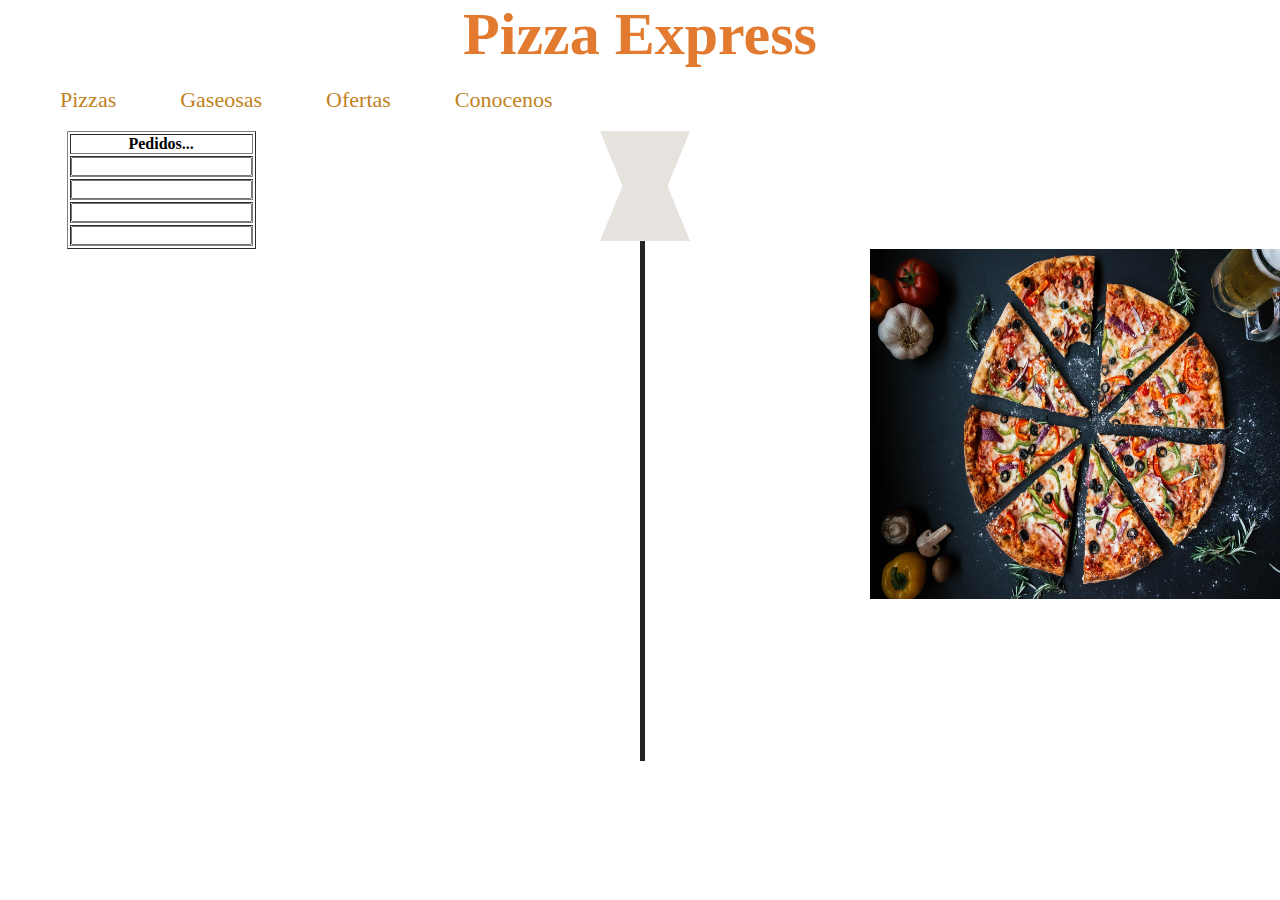
==== index.html @ 071c3110 "pagina web" ====
<!DOCTYPE html>
<html lang="en">
<head>
    <meta charset="UTF-8">
    <meta http-equiv="X-UA-Compatible" content="IE=edge">
    <meta name="viewport" content="width=device-width, initial-scale=1.0">
    <title>PizzaExpress</title>
    <link rel="stylesheet" href="css/style.css">
    <link rel="icon" href="pizza logo.png" type="imagen_png">
    
 
</head>
<body>
    <header>
        <!-- titulo y enlaces-->
        <nav>
            <section class="contenido_header">
                <div class="title">
                    <h1>Pizza Express</h1>                  
                </div>
                &nbsp;
                <div class="enlace">                   
                    <a href="">Pizzas</a>
                    <a href="">Gaseosas</a>
                    <a href="">Ofertas</a>
                    <a href="">Conocenos</a>
                </div>
            </section>         
        </nav>
        <!-- tabla y imagen --> 
        &nbsp;
        <div> 
            <section class="v_line">

            </section>
            <section class="triangulos">
                <div class="trianguloAbajo"></div>     
                <div class="trianguloArriba"></div>
            </section>
            <section class="contenido">
                <table border="1" class="tabla">
                    <thead>
                        <tr>
                            <th>
                                Pedidos...
                            </th>
                        </tr>
                    </thead>
                    <tbody>
                       <tr>
                        <td><input type="text"></td>                             
                       </tr>
                       <tr>
                        <td><input type="text"></td>                             
                       </tr>
                       <tr>
                        <td><input type="text"></td>                             
                       </tr>
                       <tr>
                        <td><input type="text"></td>                             
                       </tr>  
                    </tbody>
                </table> 
                <section class="imagen" >
                    <img id="pizza" src="pizza img.jpg" alt="imagen_pizza">
                </section>  
                
            </section>
           
        </div>

    </header>
</body>
</html>
---- css/style.css ----
*{
    
    margin: 0;
    padding: 0;
}

nav .title{
    color: rgb(226, 122, 48);
    display: flex;
    justify-content: center;
    font-size: 30px; 
}
nav .enlace a{
    color: rgb(194, 130, 35);
    text-decoration: none;
    margin-left:  45pt;
    font-size: 22px;  
}
div .tabla{
    margin-left:  50pt;
}
#pizza{
    margin-left: 870px;
    width: 450px;
    height: 350px;
}
div .v_line{
    border-left: thick solid rgb(37, 36, 36) ;
    height: 70%;
    left: 50%;
    position: absolute;
   }
div .triangulos .trianguloAbajo{
    width: 0;
    height: 0;
    border-top: 110px solid rgb(230, 226, 221);
    border-right: 45px solid transparent;
    border-left: 45px solid transparent;
    position: absolute;
    left: 46.9%;
    
}
div .triangulos .trianguloArriba{
    width: 0;
    height: 0;
    border-right: 45px solid transparent;
    border-bottom: 110px solid rgb(230, 226, 221);
    border-left: 45px solid transparent;
    position: absolute;
    left: 46.9%;
}
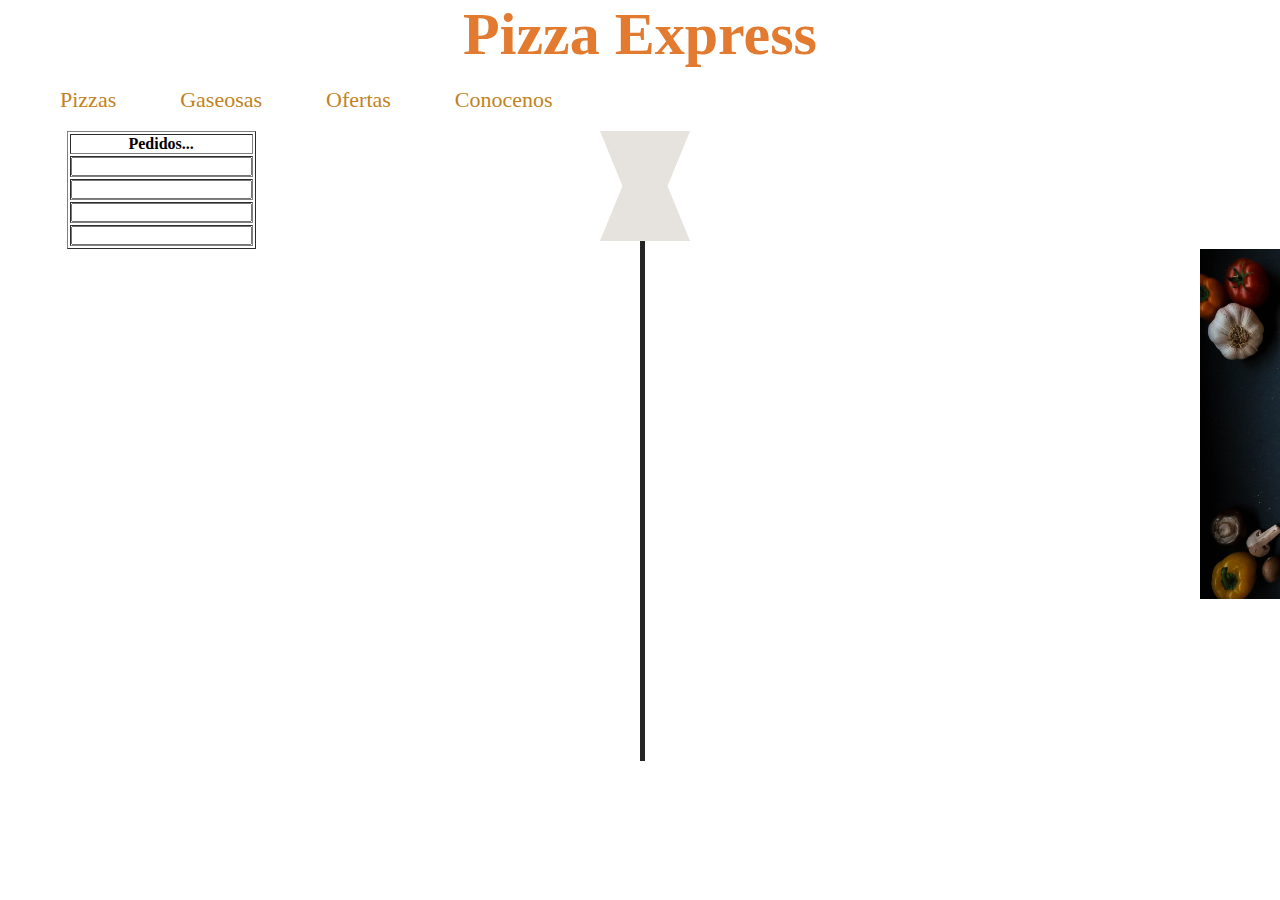
==== commit 876c12cf: "actulizada" ====
--- a/index.html
+++ b/index.html
@@ -6,7 +6,7 @@
     <meta name="viewport" content="width=device-width, initial-scale=1.0">
     <title>PizzaExpress</title>
     <link rel="stylesheet" href="css/style.css">
-    <link rel="icon" href="pizza logo.png" type="imagen_png">
+    <link rel="icon" href="img/pizza logo.png" type="imagen_png">
     
  
 </head>
@@ -18,7 +18,7 @@
                 <div class="title">
                     <h1>Pizza Express</h1>                  
                 </div>
-                &nbsp;
+                <br>
                 <div class="enlace">                   
                     <a href="">Pizzas</a>
                     <a href="">Gaseosas</a>
@@ -28,7 +28,7 @@
             </section>         
         </nav>
         <!-- tabla y imagen --> 
-        &nbsp;
+        <br>
         <div> 
             <section class="v_line">
 
@@ -61,8 +61,8 @@
                        </tr>  
                     </tbody>
                 </table> 
-                <section class="imagen" >
-                    <img id="pizza" src="pizza img.jpg" alt="imagen_pizza">
+                <section >
+                    <img id="pizza" src="img/pizza img.jpg" alt="imagen_pizza">
                 </section>  
                 
             </section>
--- a/css/style.css
+++ b/css/style.css
@@ -20,7 +20,7 @@
     margin-left:  50pt;
 }
 #pizza{
-    margin-left: 870px;
+    margin-left: 1200px;
     width: 450px;
     height: 350px;
 }
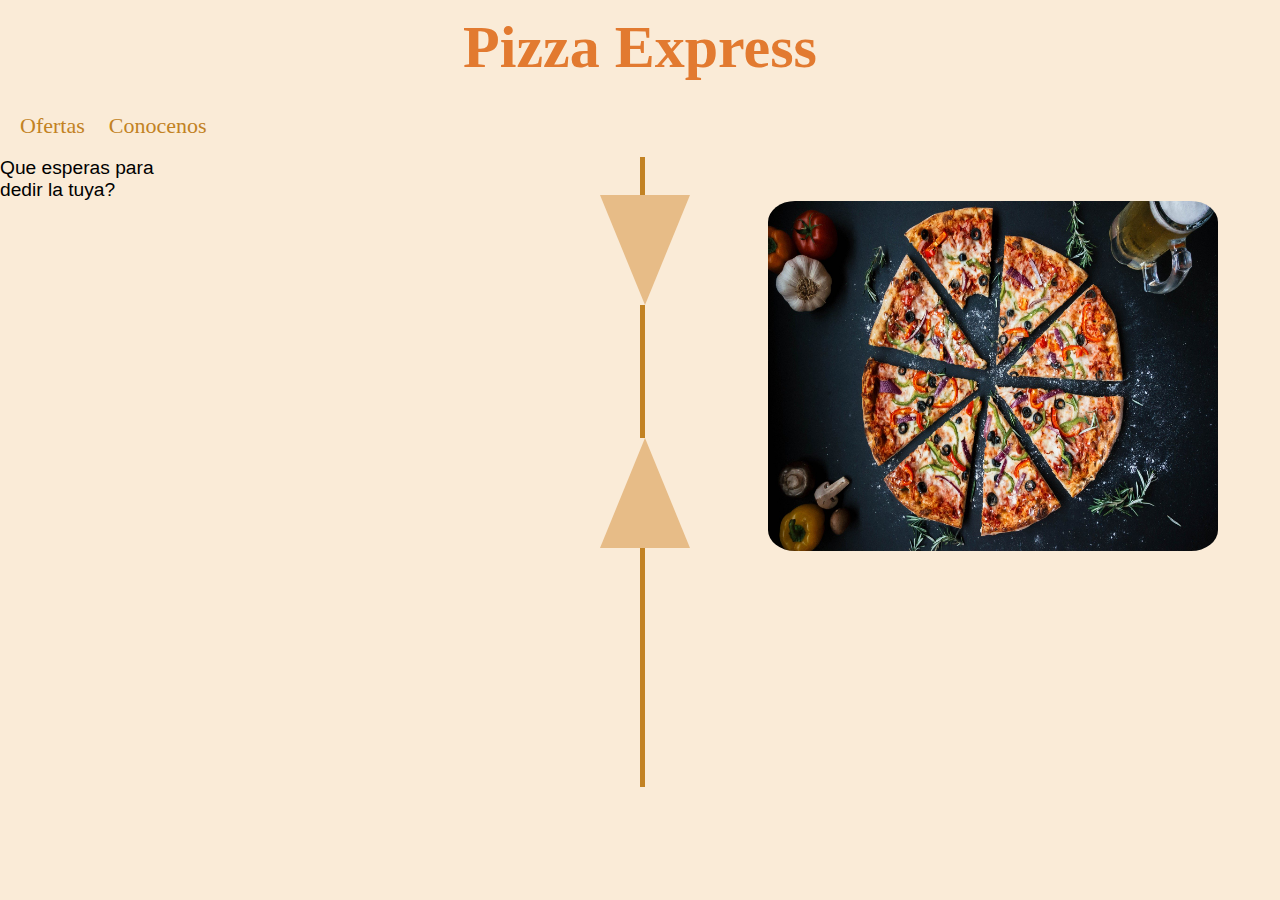
==== commit 1bd04204: "Actualizando" ====
--- a/index.html
+++ b/index.html
@@ -20,53 +20,31 @@
                 </div>
                 <br>
                 <div class="enlace">                   
-                    <a href="">Pizzas</a>
-                    <a href="">Gaseosas</a>
-                    <a href="">Ofertas</a>
-                    <a href="">Conocenos</a>
+                    <a href="./html/ofertas.html">Ofertas</a>
+                    <a href="./html/conocenos.html">Conocenos</a>
                 </div>
             </section>         
         </nav>
-        <!-- tabla y imagen --> 
+        <!-- contenido --> 
         <br>
-        <div> 
-            <section class="v_line">
-
-            </section>
+            
+        <div class="figuras">
+            <section class="v_line"> </section>
             <section class="triangulos">
                 <div class="trianguloAbajo"></div>     
                 <div class="trianguloArriba"></div>
             </section>
-            <section class="contenido">
-                <table border="1" class="tabla">
-                    <thead>
-                        <tr>
-                            <th>
-                                Pedidos...
-                            </th>
-                        </tr>
-                    </thead>
-                    <tbody>
-                       <tr>
-                        <td><input type="text"></td>                             
-                       </tr>
-                       <tr>
-                        <td><input type="text"></td>                             
-                       </tr>
-                       <tr>
-                        <td><input type="text"></td>                             
-                       </tr>
-                       <tr>
-                        <td><input type="text"></td>                             
-                       </tr>  
-                    </tbody>
-                </table> 
-                <section >
-                    <img id="pizza" src="img/pizza img.jpg" alt="imagen_pizza">
-                </section>  
-                
+        </div>
+        <div>
+            <section class="parrafo">
+                <p>Que esperas para </p>
+                <p>dedir la tuya?</p>
             </section>
-           
+        </div>
+        <div class="contenedor">       
+             <section >
+                <img id="pizza" src="img/pizza img.jpg" alt="imagen_pizza">
+            </section>   
         </div>
 
     </header>
--- a/css/style.css
+++ b/css/style.css
@@ -2,9 +2,11 @@
     
     margin: 0;
     padding: 0;
+   background-color: antiquewhite;
 }
 
 nav .title{
+    padding: 1%;
     color: rgb(226, 122, 48);
     display: flex;
     justify-content: center;
@@ -13,39 +15,50 @@
 nav .enlace a{
     color: rgb(194, 130, 35);
     text-decoration: none;
-    margin-left:  45pt;
+    margin-left: 20px;
     font-size: 22px;  
+    text-align: right;
+    
 }
-div .tabla{
-    margin-left:  50pt;
-}
+
 #pizza{
-    margin-left: 1200px;
+    margin-left: 60%;
     width: 450px;
     height: 350px;
+    border-radius: 6%;
 }
 div .v_line{
-    border-left: thick solid rgb(37, 36, 36) ;
+    border-left: thick solid rgb(194, 130, 35) ;
     height: 70%;
     left: 50%;
     position: absolute;
    }
+
+
 div .triangulos .trianguloAbajo{
+    margin-top: 3%;
     width: 0;
     height: 0;
-    border-top: 110px solid rgb(230, 226, 221);
+    border-top: 110px solid rgb(231, 188, 135);
     border-right: 45px solid transparent;
     border-left: 45px solid transparent;
     position: absolute;
     left: 46.9%;
     
+    
 }
 div .triangulos .trianguloArriba{
+    margin-top: 22%;
     width: 0;
     height: 0;
     border-right: 45px solid transparent;
-    border-bottom: 110px solid rgb(230, 226, 221);
+    border-bottom: 110px solid rgb(231, 188, 135);
     border-left: 45px solid transparent;
     position: absolute;
     left: 46.9%;
+}
+div .parrafo p{
+    font-size: larger;
+    font-family: ´roboto´, sans-serif; 
+    
 }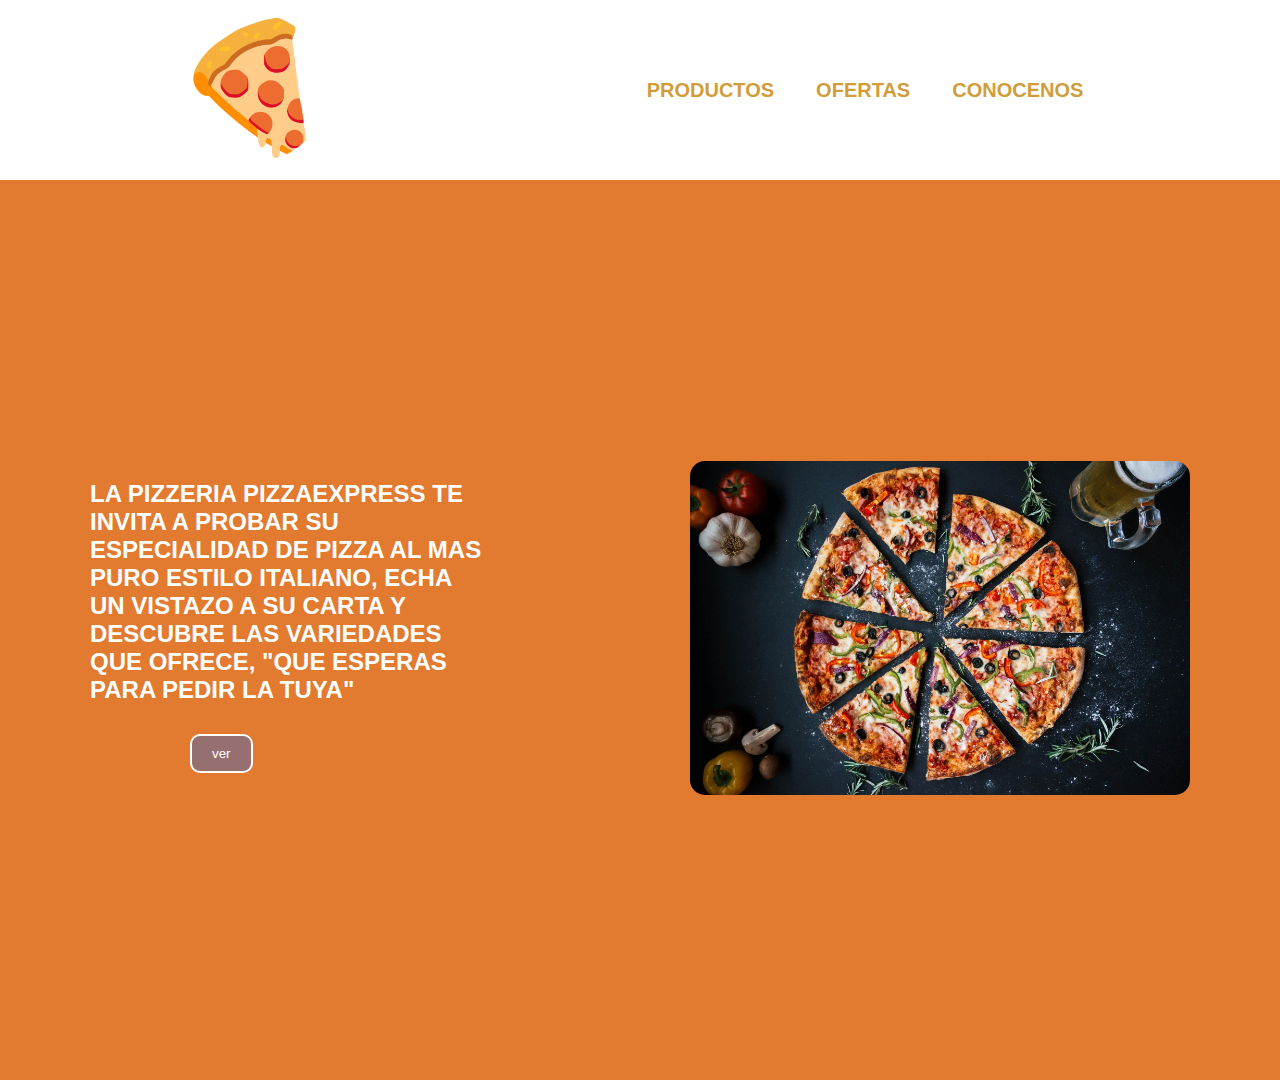
==== commit 5de0e9a6: "Pagina Actualizada" ====
--- a/index.html
+++ b/index.html
@@ -7,46 +7,32 @@
     <title>PizzaExpress</title>
     <link rel="stylesheet" href="css/style.css">
     <link rel="icon" href="img/pizza logo.png" type="imagen_png">
-    
+    <link rel="stylesheet" href="style.css">
  
 </head>
 <body>
     <header>
-        <!-- titulo y enlaces-->
-        <nav>
-            <section class="contenido_header">
-                <div class="title">
-                    <h1>Pizza Express</h1>                  
-                </div>
-                <br>
-                <div class="enlace">                   
-                    <a href="./html/ofertas.html">Ofertas</a>
-                    <a href="./html/conocenos.html">Conocenos</a>
-                </div>
-            </section>         
-        </nav>
-        <!-- contenido --> 
-        <br>
-            
-        <div class="figuras">
-            <section class="v_line"> </section>
-            <section class="triangulos">
-                <div class="trianguloAbajo"></div>     
-                <div class="trianguloArriba"></div>
-            </section>
+        <div id="logo">
+            <img src="pizza logo.png">
         </div>
-        <div>
-            <section class="parrafo">
-                <p>Que esperas para </p>
-                <p>dedir la tuya?</p>
-            </section>
-        </div>
-        <div class="contenedor">       
-             <section >
-                <img id="pizza" src="img/pizza img.jpg" alt="imagen_pizza">
-            </section>   
-        </div>
+        <ul>
+            <li><a href="./html/Productos.html">Productos</a></li>
+            <li><a href="#">Ofertas</a></li>
+            <li><a href="#">Conocenos</a></li>
+        </ul>
+    </header>    
 
-    </header>
+   <main>
+       <div id="description">
+         <h2>
+            La pizzeria PizzaExpress te invita a probar su especialidad de pizza al mas puro estilo italiano, echa un vistazo a su carta y descubre las variedades que ofrece, "Que esperas para pedir la tuya"
+         </h2>
+         <button>ver</button>
+       </div>
+       <div id="imagen">
+            <img src="pizza img.jpg">
+       </div>
+   </main>
+
 </body>
 </html>--- a/css/style.css
+++ b/css/style.css
@@ -2,63 +2,95 @@
     
     margin: 0;
     padding: 0;
-   background-color: antiquewhite;
+    box-sizing: border-box;
 }
 
-nav .title{
-    padding: 1%;
-    color: rgb(226, 122, 48);
+body {
+    width: 100%;
+    height: 100vh;
+    background: rgb(226, 122, 48);
+    color: #fff;
+    font-family: ´roboto´, sans-serif;
+    text-transform: uppercase;
+}
+header{
     display: flex;
     justify-content: center;
-    font-size: 30px; 
+    align-items: center;
+    background: #fff;
+    gap: 0 300px;
+    width: 100%;
+    height: 20vh;
 }
-nav .enlace a{
-    color: rgb(194, 130, 35);
-    text-decoration: none;
-    margin-left: 20px;
-    font-size: 22px;  
-    text-align: right;
-    
+#logo img{
+    width: 150px;
+    border-radius: 50%;
+}
+#description{
+    width: 400px;
+    height: 500px;
+    text-align: start;
+
+}
+h2{
+    margin-top: 100px;
+}
+button{
+    margin-left: 100px;
+    margin-top: 30px;
+    padding: 10px 20px;
+    background: #967070;
+    color: #fff;
+    border: 2px solid #fff;
+    border-radius: 10px;
 }
 
-#pizza{
-    margin-left: 60%;
-    width: 450px;
-    height: 350px;
-    border-radius: 6%;
+button:hover{
+    background: #fff;
+    color: rgb(209, 157, 59);;
+    transition: 0.3s;
+    cursor: pointer;
 }
-div .v_line{
-    border-left: thick solid rgb(194, 130, 35) ;
-    height: 70%;
-    left: 50%;
-    position: absolute;
-   }
+#imagen img{
+    width: 500px;
+    border-radius: 15px;
+    animation: float 2s linear infinite;
+}
+@keyframes float {
+    0%, 100%{
+        transform: translateY(0rem);
+    }
+    50%{
+        transform: translateY(-1.5rem);
+    }
+}
+ul{
+    display: flex;
+    justify-content: center;
+    align-items: center;
+    gap: 0 2px;
+    list-style: none;
+}
+li a {
+    color: rgb(209, 157, 59);
+    text-decoration: none;
+    font-weight: 800;
+    padding: 10px 20px;
+    font-size: 20px;
+}
+li a:hover {
+    background: #967070;
+    color: #fff;
+    border-radius: 10px;
+    border: none;
+    transition: 0.2s;
+}
 
-
-div .triangulos .trianguloAbajo{
-    margin-top: 3%;
-    width: 0;
-    height: 0;
-    border-top: 110px solid rgb(231, 188, 135);
-    border-right: 45px solid transparent;
-    border-left: 45px solid transparent;
-    position: absolute;
-    left: 46.9%;
-    
-    
+main {
+    width: 100%;
+    height: 100vh;
+    display: flex;
+    justify-content: center;
+    align-items: center;
+    gap: 0 200px;
 }
-div .triangulos .trianguloArriba{
-    margin-top: 22%;
-    width: 0;
-    height: 0;
-    border-right: 45px solid transparent;
-    border-bottom: 110px solid rgb(231, 188, 135);
-    border-left: 45px solid transparent;
-    position: absolute;
-    left: 46.9%;
-}
-div .parrafo p{
-    font-size: larger;
-    font-family: ´roboto´, sans-serif; 
-    
-}